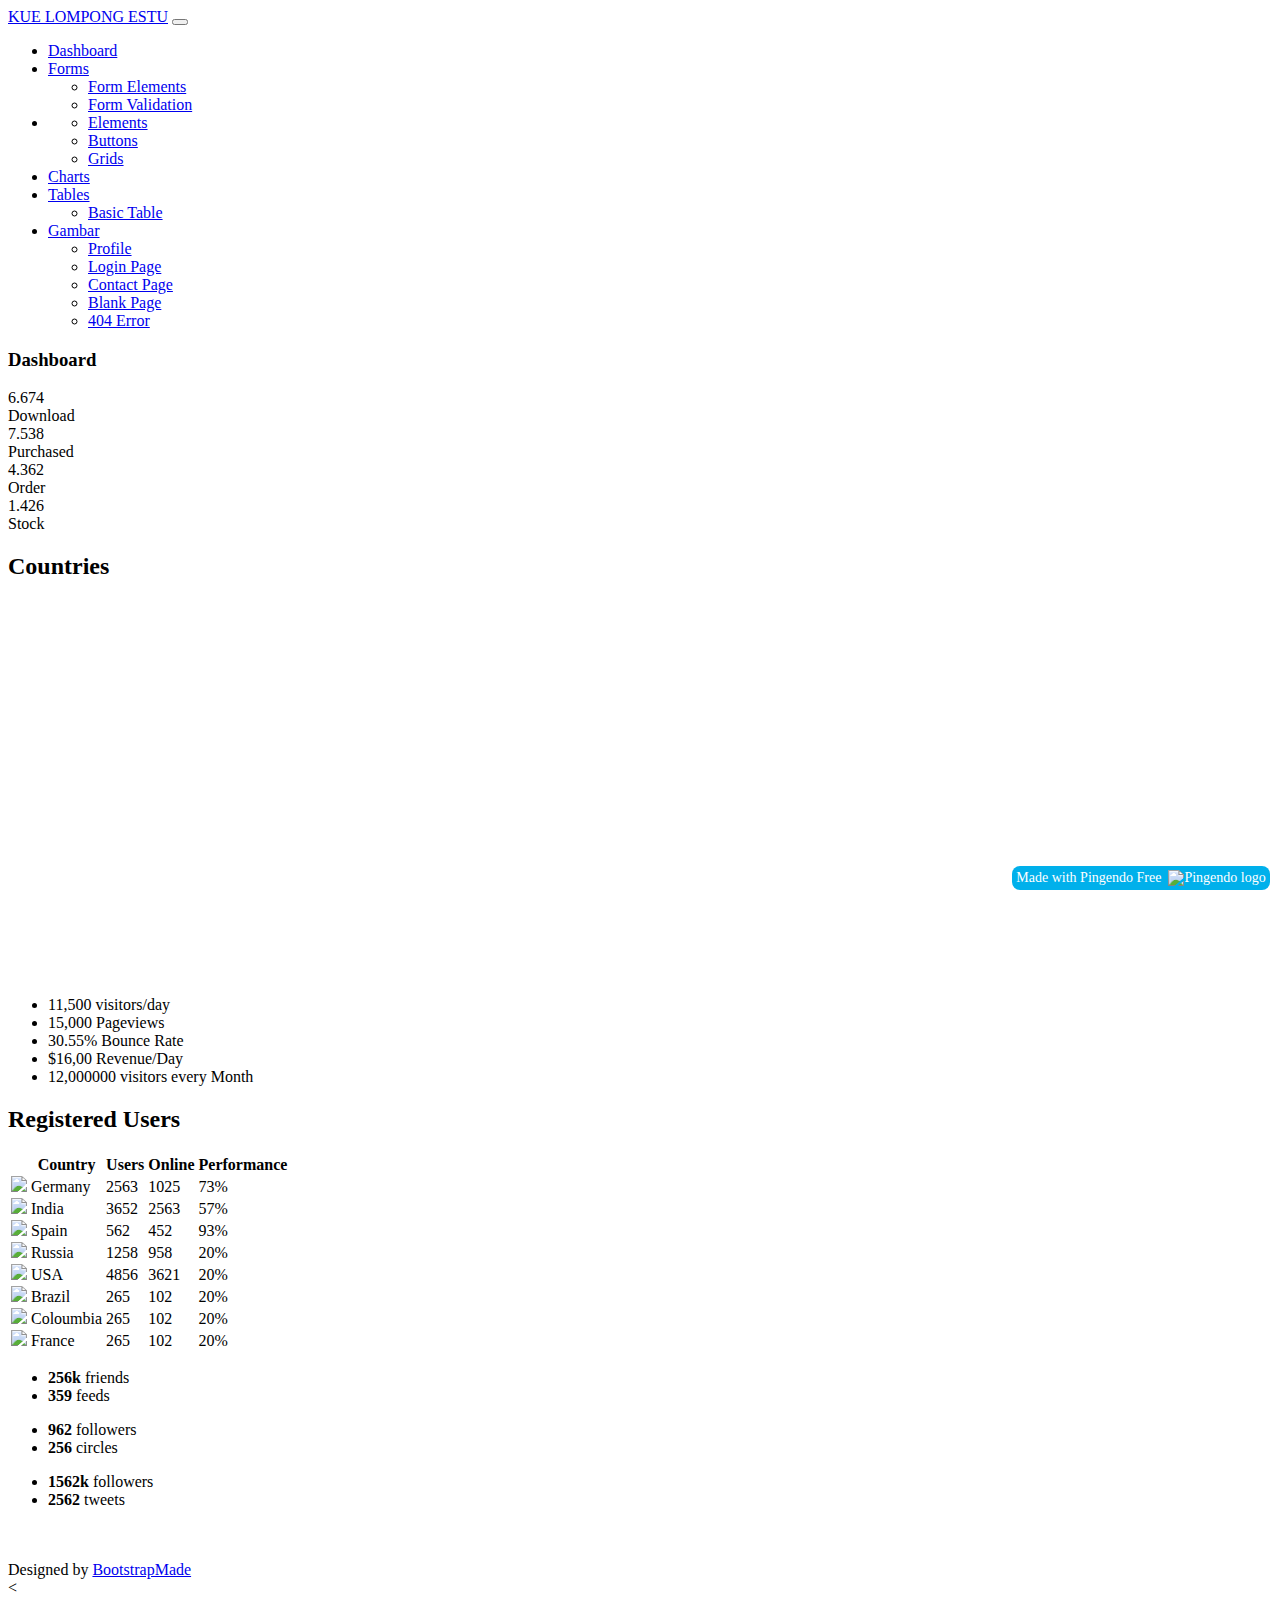
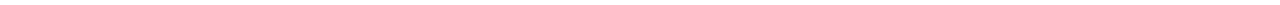
==== index.html @ b8db0a1f "Add files via upload" ====
<!DOCTYPE html>
<html>

<head>
  <meta charset="utf-8">
  <meta name="viewport" content="width=device-width, initial-scale=1.0">
  <meta name="description" content="Creative - Bootstrap 3 Responsive Admin Template">
  <meta name="author" content="GeeksLabs">
  <meta name="keyword" content="Creative, Dashboard, Admin, Template, Theme, Bootstrap, Responsive, Retina, Minimal">
  <link rel="shortcut icon" href="img/favicon.png">
  <title>Creative - Bootstrap Admin Template</title>
  <!-- Bootstrap CSS -->
  <link href="css/bootstrap.min.css" rel="stylesheet">
  <!-- bootstrap theme -->
  <link href="css/bootstrap-theme.css" rel="stylesheet">
  <!--external css-->
  <!-- font icon -->
  <link href="css/elegant-icons-style.css" rel="stylesheet">
  <link href="css/font-awesome.min.css" rel="stylesheet">
  <!-- full calendar css-->
  <link href="assets/fullcalendar/fullcalendar/bootstrap-fullcalendar.css" rel="stylesheet">
  <link href="assets/fullcalendar/fullcalendar/fullcalendar.css" rel="stylesheet">
  <!-- easy pie chart-->
  <link href="assets/jquery-easy-pie-chart/jquery.easy-pie-chart.css" rel="stylesheet" type="text/css" media="screen">
  <!-- owl carousel -->
  <link rel="stylesheet" href="css/owl.carousel.css" type="text/css">
  <link href="css/jquery-jvectormap-1.2.2.css" rel="stylesheet">
  <!-- Custom styles -->
  <link rel="stylesheet" href="css/fullcalendar.css">
  <link href="css/widgets.css" rel="stylesheet">
  <link href="css/style.css" rel="stylesheet">
  <link href="css/style-responsive.css" rel="stylesheet">
  <link href="css/xcharts.min.css" rel=" stylesheet">
  <link href="css/jquery-ui-1.10.4.min.css" rel="stylesheet">
  <!-- =======================================================
    Theme Name: NiceAdmin
    Theme URL: https://bootstrapmade.com/nice-admin-bootstrap-admin-html-template/
    Author: BootstrapMade
    Author URL: https://bootstrapmade.com
  ======================================================= -->
</head>

<body>
  <!-- container section start -->
  <section id="container" class="">
    <header class="header dark-bg">
      <!--logo start-->
      <a href="index.html" class="logo">KUE LOMPONG ESTU</a>
      <button type="button" class="btn-menu"><i class="fa fa-bars" aria-hidden="true"></i>
</button>
      <!--logo end-->
    </header>
    <!--header end-->
    <!--sidebar start-->
    <aside>
      <div id="sidebar" class="nav-collapse ">
        <!-- sidebar menu start-->
        <ul class="sidebar-menu" id="tes">
          <li class="active">
            <a class="" href="index.html">
              <i class="icon_house_alt"></i>
              <span>Dashboard</span>
            </a>
          </li>
          <li class="sub-menu">
            <a class="" href="form_validation.html">
              <i class="icon_document_alt"></i>
              <span>Forms</span>
            </a>
            <ul class="sub">
              <li>
                <a class="" href="form_component.html">Form Elements</a>
              </li>
              <li>
                <a class="" href="form_validation.html">Form Validation</a>
              </li>
            </ul>
          </li>
          <li class="sub-menu">
            <ul class="sub">
              <li>
                <a class="" href="general.html">Elements</a>
              </li>
              <li>
                <a class="" href="buttons.html">Buttons</a>
              </li>
              <li>
                <a class="" href="grids.html">Grids</a>
              </li>
            </ul>
          </li>
          <li>
            <a class="" href="chart-chartjs.html">
              <i class="icon_piechart"></i>
              <span>Charts</span>
            </a>
          </li>
          <li class="sub-menu">
            <a href="basic_table.html" class="">
              <i class="icon_table"></i>
              <span>Tables</span>
            </a>
            <ul class="sub">
              <li>
                <a class="" href="basic_table.html">Basic Table</a>
              </li>
            </ul>
          </li>
          <li class="sub-menu">
            <a href="blank.html" class="">
              <i class="icon_documents_alt"></i>
              <span>Gambar</span>
            </a>
            <ul class="sub">
              <li>
                <a class="" href="profile.html">Profile</a>
              </li>
              <li>
                <a class="" href="login.html">
                  <span>Login Page</span>
                </a>
              </li>
              <li>
                <a class="" href="contact.html">
                  <span>Contact Page</span>
                </a>
              </li>
              <li>
                <a class="" href="blank.html">Blank Page</a>
              </li>
              <li>
                <a class="" href="404.html">404 Error</a>
              </li>
            </ul>
          </li>
        </ul>
        <!-- sidebar menu end-->
      </div>
    </aside>
    <!--sidebar end-->
    <!--main content start-->
    <section id="main-content">
      <section class="wrapper">
        <!--overview start-->
        <div class="row">
          <div class="col-lg-12">
            <h3 class="page-header">
              <i class="fa fa-laptop"></i> Dashboard</h3>
          </div>
        </div>
        <div class="row">
          <div class="col-lg-3 col-md-3 col-sm-12 col-xs-12">
            <div class="info-box blue-bg">
              <i class="fa fa-cloud-download"></i>
              <div class="count">6.674</div>
              <div class="title">Download</div>
            </div>
            <!--/.info-box-->
          </div>
          <!--/.col-->
          <div class="col-lg-3 col-md-3 col-sm-12 col-xs-12">
            <div class="info-box brown-bg">
              <i class="fa fa-shopping-cart"></i>
              <div class="count">7.538</div>
              <div class="title">Purchased</div>
            </div>
            <!--/.info-box-->
          </div>
          <!--/.col-->
          <div class="col-lg-3 col-md-3 col-sm-12 col-xs-12">
            <div class="info-box dark-bg">
              <i class="fa fa-thumbs-o-up"></i>
              <div class="count">4.362</div>
              <div class="title">Order</div>
            </div>
            <!--/.info-box-->
          </div>
          <!--/.col-->
          <div class="col-lg-3 col-md-3 col-sm-12 col-xs-12">
            <div class="info-box green-bg">
              <i class="fa fa-cubes"></i>
              <div class="count">1.426</div>
              <div class="title">Stock</div>
            </div>
            <!--/.info-box-->
          </div>
          <!--/.col-->
        </div>
        <!--/.row-->
        <div class="row">
          <div class="col-lg-9 col-md-12">
            <div class="panel panel-default">
              <div class="panel-heading">
                <h2>
                  <i class="fa fa-map-marker red"></i>
                  <strong>Countries</strong>
                </h2>
                <div class="panel-actions">
                  <a href="index.html#" class="btn-setting">
                    <i class="fa fa-rotate-right"></i>
                  </a>
                  <a href="index.html#" class="btn-minimize">
                    <i class="fa fa-chevron-up"></i>
                  </a>
                  <a href="index.html#" class="btn-close">
                    <i class="fa fa-times"></i>
                  </a>
                </div>
              </div>
              <div class="panel-body-map">
                <div id="map" style="height:380px;"></div>
              </div>
            </div>
          </div>
          <div class="col-md-3">
            <!-- List starts -->
            <ul class="today-datas">
              <!-- List #1 -->
              <li>
                <!-- Graph -->
                <div>
                  <span id="todayspark1" class="spark"></span>
                </div>
                <!-- Text -->
                <div class="datas-text">11,500 visitors/day</div>
              </li>
              <li>
                <div>
                  <span id="todayspark2" class="spark"></span>
                </div>
                <div class="datas-text">15,000 Pageviews</div>
              </li>
              <li>
                <div>
                  <span id="todayspark3" class="spark"></span>
                </div>
                <div class="datas-text">30.55% Bounce Rate</div>
              </li>
              <li>
                <div>
                  <span id="todayspark4" class="spark"></span>
                </div>
                <div class="datas-text">$16,00 Revenue/Day</div>
              </li>
              <li>
                <div>
                  <span id="todayspark5" class="spark"></span>
                </div>
                <div class="datas-text">12,000000 visitors every Month</div>
              </li>
            </ul>
          </div>
        </div>
        <!-- Today status end -->
        <div class="row">
          <div class="col-lg-9 col-md-12">
            <div class="panel panel-default">
              <div class="panel-heading">
                <h2>
                  <i class="fa fa-flag-o red"></i>
                  <strong>Registered Users</strong>
                </h2>
                <div class="panel-actions">
                  <a href="index.html#" class="btn-setting">
                    <i class="fa fa-rotate-right"></i>
                  </a>
                  <a href="index.html#" class="btn-minimize">
                    <i class="fa fa-chevron-up"></i>
                  </a>
                  <a href="index.html#" class="btn-close">
                    <i class="fa fa-times"></i>
                  </a>
                </div>
              </div>
              <div class="panel-body">
                <table class="table bootstrap-datatable countries">
                  <thead>
                    <tr>
                      <th></th>
                      <th>Country</th>
                      <th>Users</th>
                      <th>Online</th>
                      <th>Performance</th>
                    </tr>
                  </thead>
                  <tbody>
                    <tr>
                      <td>
                        <img src="img/Germany.png" style="height:18px; margin-top:-2px;">
                      </td>
                      <td>Germany</td>
                      <td>2563</td>
                      <td>1025</td>
                      <td>
                        <div class="progress thin">
                          <div class="progress-bar progress-bar-danger" role="progressbar" aria-valuenow="73" aria-valuemin="0" aria-valuemax="100" style="width: 73%"> </div>
                          <div class="progress-bar progress-bar-warning" role="progressbar" aria-valuenow="27" aria-valuemin="0" aria-valuemax="100" style="width: 27%"> </div>
                        </div>
                        <span class="sr-only">73%</span>
                      </td>
                    </tr>
                    <tr>
                      <td>
                        <img src="img/India.png" style="height:18px; margin-top:-2px;">
                      </td>
                      <td>India</td>
                      <td>3652</td>
                      <td>2563</td>
                      <td>
                        <div class="progress thin">
                          <div class="progress-bar progress-bar-danger" role="progressbar" aria-valuenow="57" aria-valuemin="0" aria-valuemax="100" style="width: 57%"> </div>
                          <div class="progress-bar progress-bar-warning" role="progressbar" aria-valuenow="43" aria-valuemin="0" aria-valuemax="100" style="width: 43%"> </div>
                        </div>
                        <span class="sr-only">57%</span>
                      </td>
                    </tr>
                    <tr>
                      <td>
                        <img src="img/Spain.png" style="height:18px; margin-top:-2px;">
                      </td>
                      <td>Spain</td>
                      <td>562</td>
                      <td>452</td>
                      <td>
                        <div class="progress thin">
                          <div class="progress-bar progress-bar-danger" role="progressbar" aria-valuenow="93" aria-valuemin="0" aria-valuemax="100" style="width: 93%"> </div>
                          <div class="progress-bar progress-bar-warning" role="progressbar" aria-valuenow="7" aria-valuemin="0" aria-valuemax="100" style="width: 7%"> </div>
                        </div>
                        <span class="sr-only">93%</span>
                      </td>
                    </tr>
                    <tr>
                      <td>
                        <img src="img/India.png" style="height:18px; margin-top:-2px;">
                      </td>
                      <td>Russia</td>
                      <td>1258</td>
                      <td>958</td>
                      <td>
                        <div class="progress thin">
                          <div class="progress-bar progress-bar-danger" role="progressbar" aria-valuenow="20" aria-valuemin="0" aria-valuemax="100" style="width: 20%"> </div>
                          <div class="progress-bar progress-bar-warning" role="progressbar" aria-valuenow="80" aria-valuemin="0" aria-valuemax="100" style="width: 80%"> </div>
                        </div>
                        <span class="sr-only">20%</span>
                      </td>
                    </tr>
                    <tr>
                      <td>
                        <img src="img/Spain.png" style="height:18px; margin-top:-2px;">
                      </td>
                      <td>USA</td>
                      <td>4856</td>
                      <td>3621</td>
                      <td>
                        <div class="progress thin">
                          <div class="progress-bar progress-bar-danger" role="progressbar" aria-valuenow="20" aria-valuemin="0" aria-valuemax="100" style="width: 20%"> </div>
                          <div class="progress-bar progress-bar-warning" role="progressbar" aria-valuenow="80" aria-valuemin="0" aria-valuemax="100" style="width: 80%"> </div>
                        </div>
                        <span class="sr-only">20%</span>
                      </td>
                    </tr>
                    <tr>
                      <td>
                        <img src="img/Germany.png" style="height:18px; margin-top:-2px;">
                      </td>
                      <td>Brazil</td>
                      <td>265</td>
                      <td>102</td>
                      <td>
                        <div class="progress thin">
                          <div class="progress-bar progress-bar-danger" role="progressbar" aria-valuenow="20" aria-valuemin="0" aria-valuemax="100" style="width: 20%"> </div>
                          <div class="progress-bar progress-bar-warning" role="progressbar" aria-valuenow="80" aria-valuemin="0" aria-valuemax="100" style="width: 80%"> </div>
                        </div>
                        <span class="sr-only">20%</span>
                      </td>
                    </tr>
                    <tr>
                      <td>
                        <img src="img/Germany.png" style="height:18px; margin-top:-2px;">
                      </td>
                      <td>Coloumbia</td>
                      <td>265</td>
                      <td>102</td>
                      <td>
                        <div class="progress thin">
                          <div class="progress-bar progress-bar-danger" role="progressbar" aria-valuenow="20" aria-valuemin="0" aria-valuemax="100" style="width: 20%"> </div>
                          <div class="progress-bar progress-bar-warning" role="progressbar" aria-valuenow="80" aria-valuemin="0" aria-valuemax="100" style="width: 80%"> </div>
                        </div>
                        <span class="sr-only">20%</span>
                      </td>
                    </tr>
                    <tr>
                      <td>
                        <img src="img/Germany.png" style="height:18px; margin-top:-2px;">
                      </td>
                      <td>France</td>
                      <td>265</td>
                      <td>102</td>
                      <td>
                        <div class="progress thin">
                          <div class="progress-bar progress-bar-danger" role="progressbar" aria-valuenow="20" aria-valuemin="0" aria-valuemax="100" style="width: 20%"> </div>
                          <div class="progress-bar progress-bar-warning" role="progressbar" aria-valuenow="80" aria-valuemin="0" aria-valuemax="100" style="width: 80%"> </div>
                        </div>
                        <span class="sr-only">20%</span>
                      </td>
                    </tr>
                  </tbody>
                </table>
              </div>
            </div>
          </div>
          <!--/col-->
          <div class="col-md-3">
            <div class="social-box facebook">
              <i class="fa fa-facebook"></i>
              <ul>
                <li>
                  <strong>256k</strong>
                  <span>friends</span>
                </li>
                <li>
                  <strong>359</strong>
                  <span>feeds</span>
                </li>
              </ul>
            </div>
            <!--/social-box-->
          </div>
          <div class="col-md-3">
            <div class="social-box google-plus">
              <i class="fa fa-google-plus"></i>
              <ul>
                <li>
                  <strong>962</strong>
                  <span>followers</span>
                </li>
                <li>
                  <strong>256</strong>
                  <span>circles</span>
                </li>
              </ul>
            </div>
            <!--/social-box-->
          </div>
          <!--/col-->
          <div class="col-md-3">
            <div class="social-box twitter">
              <i class="fa fa-twitter"></i>
              <ul>
                <li>
                  <strong>1562k</strong>
                  <span>followers</span>
                </li>
                <li>
                  <strong>2562</strong>
                  <span>tweets</span>
                </li>
              </ul>
            </div>
            <!--/social-box-->
          </div>
          <!--/col-->
        </div>
        <!-- statics end -->
        <!-- project team & activity start -->
        <br>
        <br>
        <!-- project team & activity end -->
      </section>
      <div class="text-right">
        <div class="credits">
          <!--
            All the links in the footer should remain intact.
            You can delete the links only if you purchased the pro version.
            Licensing information: https://bootstrapmade.com/license/
            Purchase the pro version form: https://bootstrapmade.com/buy/?theme=NiceAdmin
          -->Designed by
          <a href="https://bootstrapmade.com/">BootstrapMade</a>
        </div>
      </div>
    </section>
    <!--main content end-->
  </section>
  <!-- container section start -->
  <!-- javascripts -->
  <script src="js/jquery.js"></script>
  <script src="js/jquery-ui-1.10.4.min.js"></script>
  <script src="js/jquery-1.8.3.min.js"></script>
  <script type="text/javascript" src="js/jquery-ui-1.9.2.custom.min.js"></script>
  <!-- bootstrap -->
  <script src="js/bootstrap.min.js"></script>
  <!-- nice scroll -->
  <script src="js/jquery.scrollTo.min.js"></script>
  <script src="js/jquery.nicescroll.js" type="text/javascript"></script>
  <!-- charts scripts -->
  <script src="assets/jquery-knob/js/jquery.knob.js"></script>
  <script src="js/jquery.sparkline.js" type="text/javascript"></script>
  <script src="assets/jquery-easy-pie-chart/jquery.easy-pie-chart.js"></script>
  <script src="js/owl.carousel.js"></script>
  <!-- jQuery full calendar -->&lt;
  <script src="js/fullcalendar.min.js"></script>
  <!-- Full Google Calendar - Calendar -->
  <script src="assets/fullcalendar/fullcalendar/fullcalendar.js"></script>
  <!--script for this page only-->
  <script src="js/calendar-custom.js"></script>
  <script src="js/jquery.rateit.min.js"></script>
  <!-- custom select -->
  <script src="js/jquery.customSelect.min.js"></script>
  <script src="assets/chart-master/Chart.js"></script>
  <!--custome script for all page-->
  <script src="js/scripts.js"></script>
  <!-- custom script for this page-->
  <script src="js/sparkline-chart.js"></script>
  <script src="js/easy-pie-chart.js"></script>
  <script src="js/jquery-jvectormap-1.2.2.min.js"></script>
  <script src="js/jquery-jvectormap-world-mill-en.js"></script>
  <script src="js/xcharts.min.js"></script>
  <script src="js/jquery.autosize.min.js"></script>
  <script src="js/jquery.placeholder.min.js"></script>
  <script src="js/gdp-data.js"></script>
  <script src="js/morris.min.js"></script>
  <script src="js/sparklines.js"></script>
  <script src="js/charts.js"></script>
  <script src="js/jquery.slimscroll.min.js"></script>
  <script>
    //knob
      $(function() {
        $(".knob").knob({
          'draw': function() {
            $(this.i).val(this.cv + '%')
          }
        })
      });

      //carousel
      $(document).ready(function() {
        $("#owl-slider").owlCarousel({
          navigation: true,
          slideSpeed: 300,
          paginationSpeed: 400,
          singleItem: true

        });
      });

      //custom select box

      $(function() {
        $('select.styled').customSelect();
      });

      /* ---------- Map ---------- */
      $(function() {
        $('#map').vectorMap({
          map: 'world_mill_en',
          series: {
            regions: [{
              values: gdpData,
              scale: ['#000', '#000'],
              normalizeFunction: 'polynomial'
            }]
          },
          backgroundColor: '#eef3f7',
          onLabelShow: function(e, el, code) {
            el.html(el.html() + ' (GDP - ' + gdpData[code] + ')');
          }
        });
      });
    
    function buka() {
      alert("tes");
      document.getElementById('tes').style.display='block';
    };
    
    $(document).ready(function(){
      $(".btn-menu").click(function(){
          $(".sidebar-menu").toggle();
      });
    });

  </script>
  <pingendo onclick="window.open('https://pingendo.com/', '_blank')" style="cursor:pointer;position: fixed;bottom: 10px;right:10px;padding:4px;background-color: #00b0eb;border-radius: 8px; width:250px;display:flex;flex-direction:row;align-items:center;justify-content:center;font-size:14px;color:white">Made with Pingendo Free&nbsp;&nbsp;
    <img src="https://pingendo.com/site-assets/Pingendo_logo_big.png" class="d-block" alt="Pingendo logo" height="16">
  </pingendo>
</body>

</html>
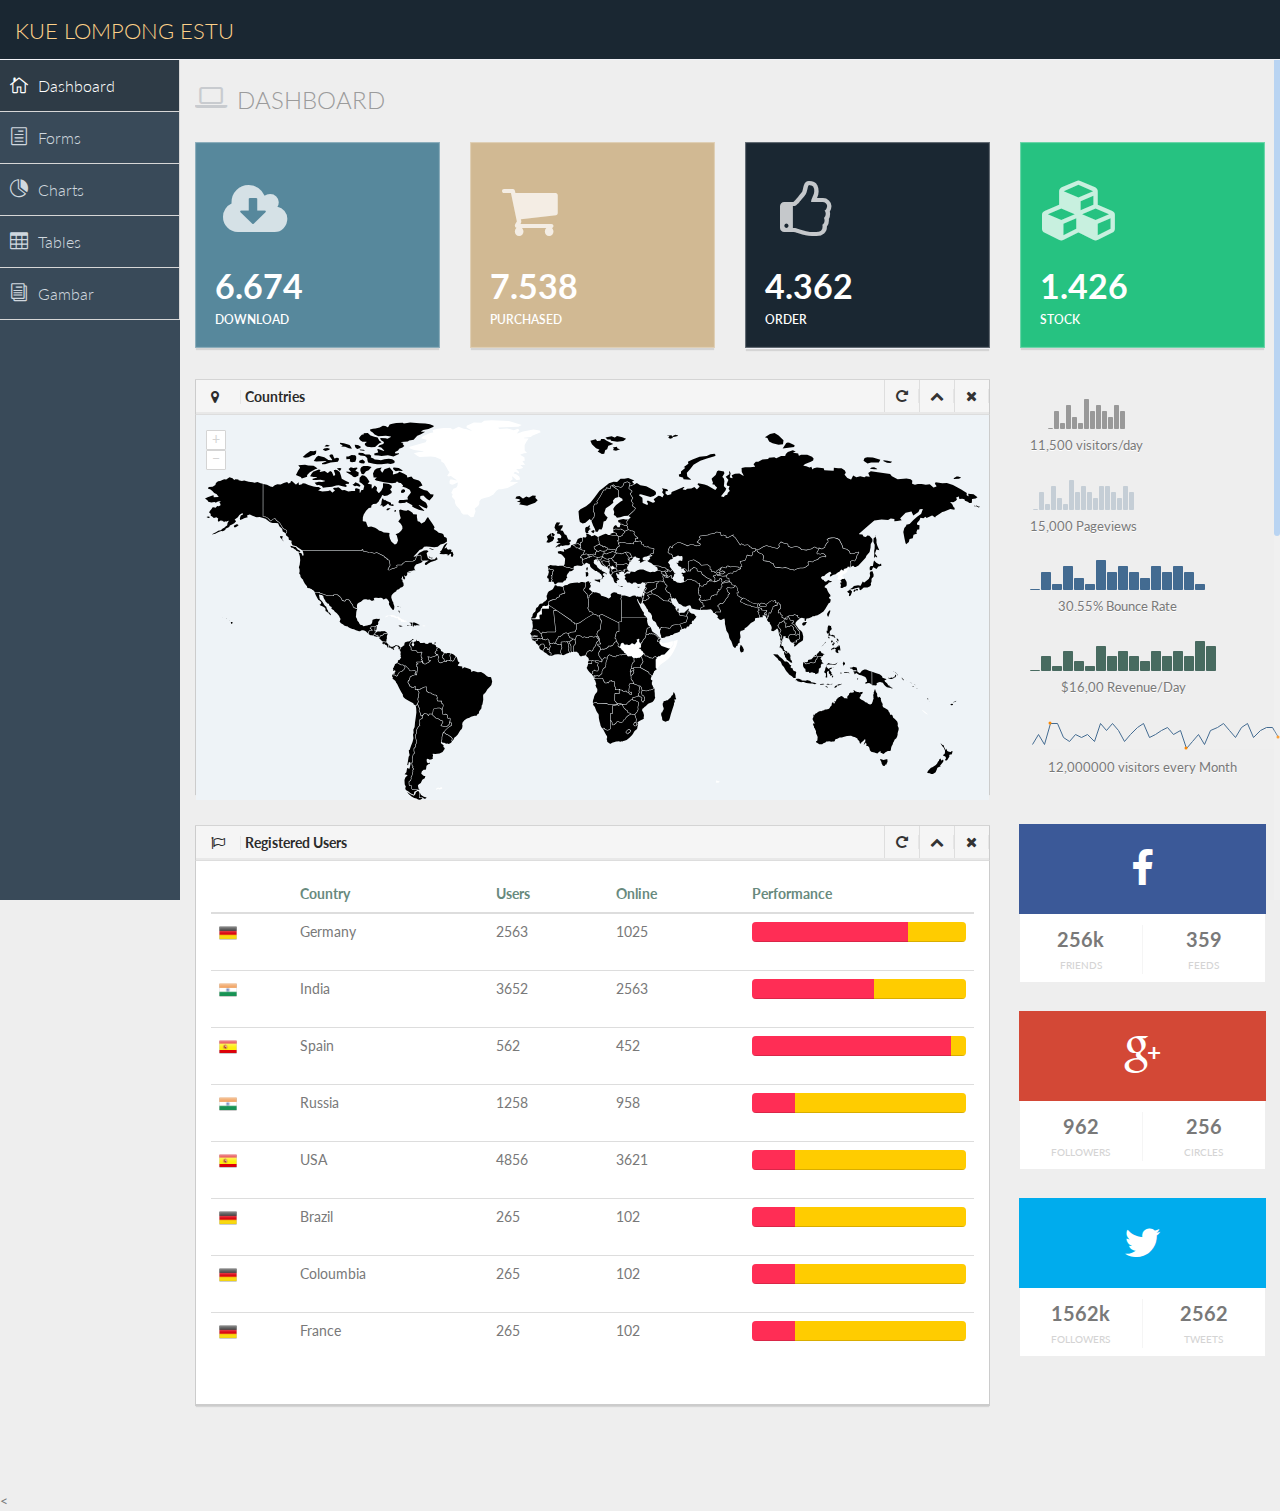
==== commit c87df701: "Update index.html" ====
--- a/index.html
+++ b/index.html
@@ -474,8 +474,6 @@
             You can delete the links only if you purchased the pro version.
             Licensing information: https://bootstrapmade.com/license/
             Purchase the pro version form: https://bootstrapmade.com/buy/?theme=NiceAdmin
-          -->Designed by
-          <a href="https://bootstrapmade.com/">BootstrapMade</a>
         </div>
       </div>
     </section>
@@ -579,9 +577,5 @@
     });
 
   </script>
-  <pingendo onclick="window.open('https://pingendo.com/', '_blank')" style="cursor:pointer;position: fixed;bottom: 10px;right:10px;padding:4px;background-color: #00b0eb;border-radius: 8px; width:250px;display:flex;flex-direction:row;align-items:center;justify-content:center;font-size:14px;color:white">Made with Pingendo Free&nbsp;&nbsp;
-    <img src="https://pingendo.com/site-assets/Pingendo_logo_big.png" class="d-block" alt="Pingendo logo" height="16">
-  </pingendo>
 </body>
-
 </html>
--- a/css/elegant-icons-style.css
+++ b/css/elegant-icons-style.css
@@ -0,0 +1,1159 @@
+@font-face {
+	font-family: 'ElegantIcons';
+	src:url('../fonts/ElegantIcons.eot');
+	src:url('../fonts/ElegantIcons.eot?#iefix') format('embedded-opentype'),
+		url('../fonts/ElegantIcons.woff') format('woff'),
+		url('../fonts/ElegantIcons.ttf') format('truetype'),
+		url('../fonts/ElegantIcons.svg#ElegantIcons') format('svg');
+	font-weight: normal;
+	font-style: normal;
+}
+
+/* Use the following CSS code if you want to use data attributes for inserting your icons */
+[data-icon]:before {
+	font-family: 'ElegantIcons';
+	content: attr(data-icon);
+	speak: none;
+	font-weight: normal;
+	font-variant: normal;
+	text-transform: none;
+	line-height: 1;
+	-webkit-font-smoothing: antialiased;
+	-moz-osx-font-smoothing: grayscale;
+}
+
+/* Use the following CSS code if you want to have a class per icon */
+/*
+Instead of a list of all class selectors,
+you can use the generic selector below, but it's slower:
+[class*="your-class-prefix"] {
+*/
+.arrow_up, .arrow_down, .arrow_left, .arrow_right, .arrow_left-up, .arrow_right-up, .arrow_right-down, .arrow_left-down, .arrow-up-down, .arrow_up-down_alt, .arrow_left-right_alt, .arrow_left-right, .arrow_expand_alt2, .arrow_expand_alt, .arrow_condense, .arrow_expand, .arrow_move, .arrow_carrot-up, .arrow_carrot-down, .arrow_carrot-left, .arrow_carrot-right, .arrow_carrot-2up, .arrow_carrot-2down, .arrow_carrot-2left, .arrow_carrot-2right, .arrow_carrot-up_alt2, .arrow_carrot-down_alt2, .arrow_carrot-left_alt2, .arrow_carrot-right_alt2, .arrow_carrot-2up_alt2, .arrow_carrot-2down_alt2, .arrow_carrot-2left_alt2, .arrow_carrot-2right_alt2, .arrow_triangle-up, .arrow_triangle-down, .arrow_triangle-left, .arrow_triangle-right, .arrow_triangle-up_alt2, .arrow_triangle-down_alt2, .arrow_triangle-left_alt2, .arrow_triangle-right_alt2, .arrow_back, .icon_minus-06, .icon_plus, .icon_close, .icon_check, .icon_minus_alt2, .icon_plus_alt2, .icon_close_alt2, .icon_check_alt2, .icon_zoom-out_alt, .icon_zoom-in_alt, .icon_search, .icon_box-empty, .icon_box-selected, .icon_minus-box, .icon_plus-box, .icon_box-checked, .icon_circle-empty, .icon_circle-slelected, .icon_stop_alt2, .icon_stop, .icon_pause_alt2, .icon_pause, .icon_menu, .icon_menu-square_alt2, .icon_menu-circle_alt2, .icon_ul, .icon_ol, .icon_adjust-horiz, .icon_adjust-vert, .icon_document_alt, .icon_documents_alt, .icon_pencil, .icon_pencil-edit_alt, .icon_pencil-edit, .icon_folder-alt, .icon_folder-open_alt, .icon_folder-add_alt, .icon_info_alt, .icon_error-oct_alt, .icon_error-circle_alt, .icon_error-triangle_alt, .icon_question_alt2, .icon_question, .icon_comment_alt, .icon_chat_alt, .icon_vol-mute_alt, .icon_volume-low_alt, .icon_volume-high_alt, .icon_quotations, .icon_quotations_alt2, .icon_clock_alt, .icon_lock_alt, .icon_lock-open_alt, .icon_key_alt, .icon_cloud_alt, .icon_cloud-upload_alt, .icon_cloud-download_alt, .icon_image, .icon_images, .icon_lightbulb_alt, .icon_gift_alt, .icon_house_alt, .icon_genius, .icon_mobile, .icon_tablet, .icon_laptop, .icon_desktop, .icon_camera_alt, .icon_mail_alt, .icon_cone_alt, .icon_ribbon_alt, .icon_bag_alt, .icon_creditcard, .icon_cart_alt, .icon_paperclip, .icon_tag_alt, .icon_tags_alt, .icon_trash_alt, .icon_cursor_alt, .icon_mic_alt, .icon_compass_alt, .icon_pin_alt, .icon_pushpin_alt, .icon_map_alt, .icon_drawer_alt, .icon_toolbox_alt, .icon_book_alt, .icon_calendar, .icon_film, .icon_table, .icon_contacts_alt, .icon_headphones, .icon_lifesaver, .icon_piechart, .icon_refresh, .icon_link_alt, .icon_link, .icon_loading, .icon_blocked, .icon_archive_alt, .icon_heart_alt, .icon_star_alt, .icon_star-half_alt, .icon_star, .icon_star-half, .icon_tools, .icon_tool, .icon_cog, .icon_cogs, .arrow_up_alt, .arrow_down_alt, .arrow_left_alt, .arrow_right_alt, .arrow_left-up_alt, .arrow_right-up_alt, .arrow_right-down_alt, .arrow_left-down_alt, .arrow_condense_alt, .arrow_expand_alt3, .arrow_carrot_up_alt, .arrow_carrot-down_alt, .arrow_carrot-left_alt, .arrow_carrot-right_alt, .arrow_carrot-2up_alt, .arrow_carrot-2dwnn_alt, .arrow_carrot-2left_alt, .arrow_carrot-2right_alt, .arrow_triangle-up_alt, .arrow_triangle-down_alt, .arrow_triangle-left_alt, .arrow_triangle-right_alt, .icon_minus_alt, .icon_plus_alt, .icon_close_alt, .icon_check_alt, .icon_zoom-out, .icon_zoom-in, .icon_stop_alt, .icon_menu-square_alt, .icon_menu-circle_alt, .icon_document, .icon_documents, .icon_pencil_alt, .icon_folder, .icon_folder-open, .icon_folder-add, .icon_folder_upload, .icon_folder_download, .icon_info, .icon_error-circle, .icon_error-oct, .icon_error-triangle, .icon_question_alt, .icon_comment, .icon_chat, .icon_vol-mute, .icon_volume-low, .icon_volume-high, .icon_quotations_alt, .icon_clock, .icon_lock, .icon_lock-open, .icon_key, .icon_cloud, .icon_cloud-upload, .icon_cloud-download, .icon_lightbulb, .icon_gift, .icon_house, .icon_camera, .icon_mail, .icon_cone, .icon_ribbon, .icon_bag, .icon_cart, .icon_tag, .icon_tags, .icon_trash, .icon_cursor, .icon_mic, .icon_compass, .icon_pin, .icon_pushpin, .icon_map, .icon_drawer, .icon_toolbox, .icon_book, .icon_contacts, .icon_archive, .icon_heart, .icon_profile, .icon_group, .icon_grid-2x2, .icon_grid-3x3, .icon_music, .icon_pause_alt, .icon_phone, .icon_upload, .icon_download, .social_facebook, .social_twitter, .social_pinterest, .social_googleplus, .social_tumblr, .social_tumbleupon, .social_wordpress, .social_instagram, .social_dribbble, .social_vimeo, .social_linkedin, .social_rss, .social_deviantart, .social_share, .social_myspace, .social_skype, .social_youtube, .social_picassa, .social_googledrive, .social_flickr, .social_blogger, .social_spotify, .social_delicious, .social_facebook_circle, .social_twitter_circle, .social_pinterest_circle, .social_googleplus_circle, .social_tumblr_circle, .social_stumbleupon_circle, .social_wordpress_circle, .social_instagram_circle, .social_dribbble_circle, .social_vimeo_circle, .social_linkedin_circle, .social_rss_circle, .social_deviantart_circle, .social_share_circle, .social_myspace_circle, .social_skype_circle, .social_youtube_circle, .social_picassa_circle, .social_googledrive_alt2, .social_flickr_circle, .social_blogger_circle, .social_spotify_circle, .social_delicious_circle, .social_facebook_square, .social_twitter_square, .social_pinterest_square, .social_googleplus_square, .social_tumblr_square, .social_stumbleupon_square, .social_wordpress_square, .social_instagram_square, .social_dribbble_square, .social_vimeo_square, .social_linkedin_square, .social_rss_square, .social_deviantart_square, .social_share_square, .social_myspace_square, .social_skype_square, .social_youtube_square, .social_picassa_square, .social_googledrive_square, .social_flickr_square, .social_blogger_square, .social_spotify_square, .social_delicious_square, .icon_printer, .icon_calulator, .icon_building, .icon_floppy, .icon_drive, .icon_search-2, .icon_id, .icon_id-2, .icon_puzzle, .icon_like, .icon_dislike, .icon_mug, .icon_currency, .icon_wallet, .icon_pens, .icon_easel, .icon_flowchart, .icon_datareport, .icon_briefcase, .icon_shield, .icon_percent, .icon_globe, .icon_globe-2, .icon_target, .icon_hourglass, .icon_balance, .icon_rook, .icon_printer-alt, .icon_calculator_alt, .icon_building_alt, .icon_floppy_alt, .icon_drive_alt, .icon_search_alt, .icon_id_alt, .icon_id-2_alt, .icon_puzzle_alt, .icon_like_alt, .icon_dislike_alt, .icon_mug_alt, .icon_currency_alt, .icon_wallet_alt, .icon_pens_alt, .icon_easel_alt, .icon_flowchart_alt, .icon_datareport_alt, .icon_briefcase_alt, .icon_shield_alt, .icon_percent_alt, .icon_globe_alt, .icon_clipboard {
+	font-family: 'ElegantIcons';
+	speak: none;
+	font-style: normal;
+	font-weight: normal;
+	font-variant: normal;
+	text-transform: none;
+	line-height: 1;
+	-webkit-font-smoothing: antialiased;
+}
+.arrow_up:before {
+	content: "\21";
+}
+.arrow_down:before {
+	content: "\22";
+}
+.arrow_left:before {
+	content: "\23";
+}
+.arrow_right:before {
+	content: "\24";
+}
+.arrow_left-up:before {
+	content: "\25";
+}
+.arrow_right-up:before {
+	content: "\26";
+}
+.arrow_right-down:before {
+	content: "\27";
+}
+.arrow_left-down:before {
+	content: "\28";
+}
+.arrow-up-down:before {
+	content: "\29";
+}
+.arrow_up-down_alt:before {
+	content: "\2a";
+}
+.arrow_left-right_alt:before {
+	content: "\2b";
+}
+.arrow_left-right:before {
+	content: "\2c";
+}
+.arrow_expand_alt2:before {
+	content: "\2d";
+}
+.arrow_expand_alt:before {
+	content: "\2e";
+}
+.arrow_condense:before {
+	content: "\2f";
+}
+.arrow_expand:before {
+	content: "\30";
+}
+.arrow_move:before {
+	content: "\31";
+}
+.arrow_carrot-up:before {
+	content: "\32";
+}
+.arrow_carrot-down:before {
+	content: "\33";
+}
+.arrow_carrot-left:before {
+	content: "\34";
+}
+.arrow_carrot-right:before {
+	content: "\35";
+}
+.arrow_carrot-2up:before {
+	content: "\36";
+}
+.arrow_carrot-2down:before {
+	content: "\37";
+}
+.arrow_carrot-2left:before {
+	content: "\38";
+}
+.arrow_carrot-2right:before {
+	content: "\39";
+}
+.arrow_carrot-up_alt2:before {
+	content: "\3a";
+}
+.arrow_carrot-down_alt2:before {
+	content: "\3b";
+}
+.arrow_carrot-left_alt2:before {
+	content: "\3c";
+}
+.arrow_carrot-right_alt2:before {
+	content: "\3d";
+}
+.arrow_carrot-2up_alt2:before {
+	content: "\3e";
+}
+.arrow_carrot-2down_alt2:before {
+	content: "\3f";
+}
+.arrow_carrot-2left_alt2:before {
+	content: "\40";
+}
+.arrow_carrot-2right_alt2:before {
+	content: "\41";
+}
+.arrow_triangle-up:before {
+	content: "\42";
+}
+.arrow_triangle-down:before {
+	content: "\43";
+}
+.arrow_triangle-left:before {
+	content: "\44";
+}
+.arrow_triangle-right:before {
+	content: "\45";
+}
+.arrow_triangle-up_alt2:before {
+	content: "\46";
+}
+.arrow_triangle-down_alt2:before {
+	content: "\47";
+}
+.arrow_triangle-left_alt2:before {
+	content: "\48";
+}
+.arrow_triangle-right_alt2:before {
+	content: "\49";
+}
+.arrow_back:before {
+	content: "\4a";
+}
+.icon_minus-06:before {
+	content: "\4b";
+}
+.icon_plus:before {
+	content: "\4c";
+}
+.icon_close:before {
+	content: "\4d";
+}
+.icon_check:before {
+	content: "\4e";
+}
+.icon_minus_alt2:before {
+	content: "\4f";
+}
+.icon_plus_alt2:before {
+	content: "\50";
+}
+.icon_close_alt2:before {
+	content: "\51";
+}
+.icon_check_alt2:before {
+	content: "\52";
+}
+.icon_zoom-out_alt:before {
+	content: "\53";
+}
+.icon_zoom-in_alt:before {
+	content: "\54";
+}
+.icon_search:before {
+	content: "\55";
+}
+.icon_box-empty:before {
+	content: "\56";
+}
+.icon_box-selected:before {
+	content: "\57";
+}
+.icon_minus-box:before {
+	content: "\58";
+}
+.icon_plus-box:before {
+	content: "\59";
+}
+.icon_box-checked:before {
+	content: "\5a";
+}
+.icon_circle-empty:before {
+	content: "\5b";
+}
+.icon_circle-slelected:before {
+	content: "\5c";
+}
+.icon_stop_alt2:before {
+	content: "\5d";
+}
+.icon_stop:before {
+	content: "\5e";
+}
+.icon_pause_alt2:before {
+	content: "\5f";
+}
+.icon_pause:before {
+	content: "\60";
+}
+.icon_menu:before {
+	content: "\61";
+}
+.icon_menu-square_alt2:before {
+	content: "\62";
+}
+.icon_menu-circle_alt2:before {
+	content: "\63";
+}
+.icon_ul:before {
+	content: "\64";
+}
+.icon_ol:before {
+	content: "\65";
+}
+.icon_adjust-horiz:before {
+	content: "\66";
+}
+.icon_adjust-vert:before {
+	content: "\67";
+}
+.icon_document_alt:before {
+	content: "\68";
+}
+.icon_documents_alt:before {
+	content: "\69";
+}
+.icon_pencil:before {
+	content: "\6a";
+}
+.icon_pencil-edit_alt:before {
+	content: "\6b";
+}
+.icon_pencil-edit:before {
+	content: "\6c";
+}
+.icon_folder-alt:before {
+	content: "\6d";
+}
+.icon_folder-open_alt:before {
+	content: "\6e";
+}
+.icon_folder-add_alt:before {
+	content: "\6f";
+}
+.icon_info_alt:before {
+	content: "\70";
+}
+.icon_error-oct_alt:before {
+	content: "\71";
+}
+.icon_error-circle_alt:before {
+	content: "\72";
+}
+.icon_error-triangle_alt:before {
+	content: "\73";
+}
+.icon_question_alt2:before {
+	content: "\74";
+}
+.icon_question:before {
+	content: "\75";
+}
+.icon_comment_alt:before {
+	content: "\76";
+}
+.icon_chat_alt:before {
+	content: "\77";
+}
+.icon_vol-mute_alt:before {
+	content: "\78";
+}
+.icon_volume-low_alt:before {
+	content: "\79";
+}
+.icon_volume-high_alt:before {
+	content: "\7a";
+}
+.icon_quotations:before {
+	content: "\7b";
+}
+.icon_quotations_alt2:before {
+	content: "\7c";
+}
+.icon_clock_alt:before {
+	content: "\7d";
+}
+.icon_lock_alt:before {
+	content: "\7e";
+}
+.icon_lock-open_alt:before {
+	content: "\e000";
+}
+.icon_key_alt:before {
+	content: "\e001";
+}
+.icon_cloud_alt:before {
+	content: "\e002";
+}
+.icon_cloud-upload_alt:before {
+	content: "\e003";
+}
+.icon_cloud-download_alt:before {
+	content: "\e004";
+}
+.icon_image:before {
+	content: "\e005";
+}
+.icon_images:before {
+	content: "\e006";
+}
+.icon_lightbulb_alt:before {
+	content: "\e007";
+}
+.icon_gift_alt:before {
+	content: "\e008";
+}
+.icon_house_alt:before {
+	content: "\e009";
+}
+.icon_genius:before {
+	content: "\e00a";
+}
+.icon_mobile:before {
+	content: "\e00b";
+}
+.icon_tablet:before {
+	content: "\e00c";
+}
+.icon_laptop:before {
+	content: "\e00d";
+}
+.icon_desktop:before {
+	content: "\e00e";
+}
+.icon_camera_alt:before {
+	content: "\e00f";
+}
+.icon_mail_alt:before {
+	content: "\e010";
+}
+.icon_cone_alt:before {
+	content: "\e011";
+}
+.icon_ribbon_alt:before {
+	content: "\e012";
+}
+.icon_bag_alt:before {
+	content: "\e013";
+}
+.icon_creditcard:before {
+	content: "\e014";
+}
+.icon_cart_alt:before {
+	content: "\e015";
+}
+.icon_paperclip:before {
+	content: "\e016";
+}
+.icon_tag_alt:before {
+	content: "\e017";
+}
+.icon_tags_alt:before {
+	content: "\e018";
+}
+.icon_trash_alt:before {
+	content: "\e019";
+}
+.icon_cursor_alt:before {
+	content: "\e01a";
+}
+.icon_mic_alt:before {
+	content: "\e01b";
+}
+.icon_compass_alt:before {
+	content: "\e01c";
+}
+.icon_pin_alt:before {
+	content: "\e01d";
+}
+.icon_pushpin_alt:before {
+	content: "\e01e";
+}
+.icon_map_alt:before {
+	content: "\e01f";
+}
+.icon_drawer_alt:before {
+	content: "\e020";
+}
+.icon_toolbox_alt:before {
+	content: "\e021";
+}
+.icon_book_alt:before {
+	content: "\e022";
+}
+.icon_calendar:before {
+	content: "\e023";
+}
+.icon_film:before {
+	content: "\e024";
+}
+.icon_table:before {
+	content: "\e025";
+}
+.icon_contacts_alt:before {
+	content: "\e026";
+}
+.icon_headphones:before {
+	content: "\e027";
+}
+.icon_lifesaver:before {
+	content: "\e028";
+}
+.icon_piechart:before {
+	content: "\e029";
+}
+.icon_refresh:before {
+	content: "\e02a";
+}
+.icon_link_alt:before {
+	content: "\e02b";
+}
+.icon_link:before {
+	content: "\e02c";
+}
+.icon_loading:before {
+	content: "\e02d";
+}
+.icon_blocked:before {
+	content: "\e02e";
+}
+.icon_archive_alt:before {
+	content: "\e02f";
+}
+.icon_heart_alt:before {
+	content: "\e030";
+}
+.icon_star_alt:before {
+	content: "\e031";
+}
+.icon_star-half_alt:before {
+	content: "\e032";
+}
+.icon_star:before {
+	content: "\e033";
+}
+.icon_star-half:before {
+	content: "\e034";
+}
+.icon_tools:before {
+	content: "\e035";
+}
+.icon_tool:before {
+	content: "\e036";
+}
+.icon_cog:before {
+	content: "\e037";
+}
+.icon_cogs:before {
+	content: "\e038";
+}
+.arrow_up_alt:before {
+	content: "\e039";
+}
+.arrow_down_alt:before {
+	content: "\e03a";
+}
+.arrow_left_alt:before {
+	content: "\e03b";
+}
+.arrow_right_alt:before {
+	content: "\e03c";
+}
+.arrow_left-up_alt:before {
+	content: "\e03d";
+}
+.arrow_right-up_alt:before {
+	content: "\e03e";
+}
+.arrow_right-down_alt:before {
+	content: "\e03f";
+}
+.arrow_left-down_alt:before {
+	content: "\e040";
+}
+.arrow_condense_alt:before {
+	content: "\e041";
+}
+.arrow_expand_alt3:before {
+	content: "\e042";
+}
+.arrow_carrot_up_alt:before {
+	content: "\e043";
+}
+.arrow_carrot-down_alt:before {
+	content: "\e044";
+}
+.arrow_carrot-left_alt:before {
+	content: "\e045";
+}
+.arrow_carrot-right_alt:before {
+	content: "\e046";
+}
+.arrow_carrot-2up_alt:before {
+	content: "\e047";
+}
+.arrow_carrot-2dwnn_alt:before {
+	content: "\e048";
+}
+.arrow_carrot-2left_alt:before {
+	content: "\e049";
+}
+.arrow_carrot-2right_alt:before {
+	content: "\e04a";
+}
+.arrow_triangle-up_alt:before {
+	content: "\e04b";
+}
+.arrow_triangle-down_alt:before {
+	content: "\e04c";
+}
+.arrow_triangle-left_alt:before {
+	content: "\e04d";
+}
+.arrow_triangle-right_alt:before {
+	content: "\e04e";
+}
+.icon_minus_alt:before {
+	content: "\e04f";
+}
+.icon_plus_alt:before {
+	content: "\e050";
+}
+.icon_close_alt:before {
+	content: "\e051";
+}
+.icon_check_alt:before {
+	content: "\e052";
+}
+.icon_zoom-out:before {
+	content: "\e053";
+}
+.icon_zoom-in:before {
+	content: "\e054";
+}
+.icon_stop_alt:before {
+	content: "\e055";
+}
+.icon_menu-square_alt:before {
+	content: "\e056";
+}
+.icon_menu-circle_alt:before {
+	content: "\e057";
+}
+.icon_document:before {
+	content: "\e058";
+}
+.icon_documents:before {
+	content: "\e059";
+}
+.icon_pencil_alt:before {
+	content: "\e05a";
+}
+.icon_folder:before {
+	content: "\e05b";
+}
+.icon_folder-open:before {
+	content: "\e05c";
+}
+.icon_folder-add:before {
+	content: "\e05d";
+}
+.icon_folder_upload:before {
+	content: "\e05e";
+}
+.icon_folder_download:before {
+	content: "\e05f";
+}
+.icon_info:before {
+	content: "\e060";
+}
+.icon_error-circle:before {
+	content: "\e061";
+}
+.icon_error-oct:before {
+	content: "\e062";
+}
+.icon_error-triangle:before {
+	content: "\e063";
+}
+.icon_question_alt:before {
+	content: "\e064";
+}
+.icon_comment:before {
+	content: "\e065";
+}
+.icon_chat:before {
+	content: "\e066";
+}
+.icon_vol-mute:before {
+	content: "\e067";
+}
+.icon_volume-low:before {
+	content: "\e068";
+}
+.icon_volume-high:before {
+	content: "\e069";
+}
+.icon_quotations_alt:before {
+	content: "\e06a";
+}
+.icon_clock:before {
+	content: "\e06b";
+}
+.icon_lock:before {
+	content: "\e06c";
+}
+.icon_lock-open:before {
+	content: "\e06d";
+}
+.icon_key:before {
+	content: "\e06e";
+}
+.icon_cloud:before {
+	content: "\e06f";
+}
+.icon_cloud-upload:before {
+	content: "\e070";
+}
+.icon_cloud-download:before {
+	content: "\e071";
+}
+.icon_lightbulb:before {
+	content: "\e072";
+}
+.icon_gift:before {
+	content: "\e073";
+}
+.icon_house:before {
+	content: "\e074";
+}
+.icon_camera:before {
+	content: "\e075";
+}
+.icon_mail:before {
+	content: "\e076";
+}
+.icon_cone:before {
+	content: "\e077";
+}
+.icon_ribbon:before {
+	content: "\e078";
+}
+.icon_bag:before {
+	content: "\e079";
+}
+.icon_cart:before {
+	content: "\e07a";
+}
+.icon_tag:before {
+	content: "\e07b";
+}
+.icon_tags:before {
+	content: "\e07c";
+}
+.icon_trash:before {
+	content: "\e07d";
+}
+.icon_cursor:before {
+	content: "\e07e";
+}
+.icon_mic:before {
+	content: "\e07f";
+}
+.icon_compass:before {
+	content: "\e080";
+}
+.icon_pin:before {
+	content: "\e081";
+}
+.icon_pushpin:before {
+	content: "\e082";
+}
+.icon_map:before {
+	content: "\e083";
+}
+.icon_drawer:before {
+	content: "\e084";
+}
+.icon_toolbox:before {
+	content: "\e085";
+}
+.icon_book:before {
+	content: "\e086";
+}
+.icon_contacts:before {
+	content: "\e087";
+}
+.icon_archive:before {
+	content: "\e088";
+}
+.icon_heart:before {
+	content: "\e089";
+}
+.icon_profile:before {
+	content: "\e08a";
+}
+.icon_group:before {
+	content: "\e08b";
+}
+.icon_grid-2x2:before {
+	content: "\e08c";
+}
+.icon_grid-3x3:before {
+	content: "\e08d";
+}
+.icon_music:before {
+	content: "\e08e";
+}
+.icon_pause_alt:before {
+	content: "\e08f";
+}
+.icon_phone:before {
+	content: "\e090";
+}
+.icon_upload:before {
+	content: "\e091";
+}
+.icon_download:before {
+	content: "\e092";
+}
+.social_facebook:before {
+	content: "\e093";
+}
+.social_twitter:before {
+	content: "\e094";
+}
+.social_pinterest:before {
+	content: "\e095";
+}
+.social_googleplus:before {
+	content: "\e096";
+}
+.social_tumblr:before {
+	content: "\e097";
+}
+.social_tumbleupon:before {
+	content: "\e098";
+}
+.social_wordpress:before {
+	content: "\e099";
+}
+.social_instagram:before {
+	content: "\e09a";
+}
+.social_dribbble:before {
+	content: "\e09b";
+}
+.social_vimeo:before {
+	content: "\e09c";
+}
+.social_linkedin:before {
+	content: "\e09d";
+}
+.social_rss:before {
+	content: "\e09e";
+}
+.social_deviantart:before {
+	content: "\e09f";
+}
+.social_share:before {
+	content: "\e0a0";
+}
+.social_myspace:before {
+	content: "\e0a1";
+}
+.social_skype:before {
+	content: "\e0a2";
+}
+.social_youtube:before {
+	content: "\e0a3";
+}
+.social_picassa:before {
+	content: "\e0a4";
+}
+.social_googledrive:before {
+	content: "\e0a5";
+}
+.social_flickr:before {
+	content: "\e0a6";
+}
+.social_blogger:before {
+	content: "\e0a7";
+}
+.social_spotify:before {
+	content: "\e0a8";
+}
+.social_delicious:before {
+	content: "\e0a9";
+}
+.social_facebook_circle:before {
+	content: "\e0aa";
+}
+.social_twitter_circle:before {
+	content: "\e0ab";
+}
+.social_pinterest_circle:before {
+	content: "\e0ac";
+}
+.social_googleplus_circle:before {
+	content: "\e0ad";
+}
+.social_tumblr_circle:before {
+	content: "\e0ae";
+}
+.social_stumbleupon_circle:before {
+	content: "\e0af";
+}
+.social_wordpress_circle:before {
+	content: "\e0b0";
+}
+.social_instagram_circle:before {
+	content: "\e0b1";
+}
+.social_dribbble_circle:before {
+	content: "\e0b2";
+}
+.social_vimeo_circle:before {
+	content: "\e0b3";
+}
+.social_linkedin_circle:before {
+	content: "\e0b4";
+}
+.social_rss_circle:before {
+	content: "\e0b5";
+}
+.social_deviantart_circle:before {
+	content: "\e0b6";
+}
+.social_share_circle:before {
+	content: "\e0b7";
+}
+.social_myspace_circle:before {
+	content: "\e0b8";
+}
+.social_skype_circle:before {
+	content: "\e0b9";
+}
+.social_youtube_circle:before {
+	content: "\e0ba";
+}
+.social_picassa_circle:before {
+	content: "\e0bb";
+}
+.social_googledrive_alt2:before {
+	content: "\e0bc";
+}
+.social_flickr_circle:before {
+	content: "\e0bd";
+}
+.social_blogger_circle:before {
+	content: "\e0be";
+}
+.social_spotify_circle:before {
+	content: "\e0bf";
+}
+.social_delicious_circle:before {
+	content: "\e0c0";
+}
+.social_facebook_square:before {
+	content: "\e0c1";
+}
+.social_twitter_square:before {
+	content: "\e0c2";
+}
+.social_pinterest_square:before {
+	content: "\e0c3";
+}
+.social_googleplus_square:before {
+	content: "\e0c4";
+}
+.social_tumblr_square:before {
+	content: "\e0c5";
+}
+.social_stumbleupon_square:before {
+	content: "\e0c6";
+}
+.social_wordpress_square:before {
+	content: "\e0c7";
+}
+.social_instagram_square:before {
+	content: "\e0c8";
+}
+.social_dribbble_square:before {
+	content: "\e0c9";
+}
+.social_vimeo_square:before {
+	content: "\e0ca";
+}
+.social_linkedin_square:before {
+	content: "\e0cb";
+}
+.social_rss_square:before {
+	content: "\e0cc";
+}
+.social_deviantart_square:before {
+	content: "\e0cd";
+}
+.social_share_square:before {
+	content: "\e0ce";
+}
+.social_myspace_square:before {
+	content: "\e0cf";
+}
+.social_skype_square:before {
+	content: "\e0d0";
+}
+.social_youtube_square:before {
+	content: "\e0d1";
+}
+.social_picassa_square:before {
+	content: "\e0d2";
+}
+.social_googledrive_square:before {
+	content: "\e0d3";
+}
+.social_flickr_square:before {
+	content: "\e0d4";
+}
+.social_blogger_square:before {
+	content: "\e0d5";
+}
+.social_spotify_square:before {
+	content: "\e0d6";
+}
+.social_delicious_square:before {
+	content: "\e0d7";
+}
+.icon_printer:before {
+	content: "\e103";
+}
+.icon_calulator:before {
+	content: "\e0ee";
+}
+.icon_building:before {
+	content: "\e0ef";
+}
+.icon_floppy:before {
+	content: "\e0e8";
+}
+.icon_drive:before {
+	content: "\e0ea";
+}
+.icon_search-2:before {
+	content: "\e101";
+}
+.icon_id:before {
+	content: "\e107";
+}
+.icon_id-2:before {
+	content: "\e108";
+}
+.icon_puzzle:before {
+	content: "\e102";
+}
+.icon_like:before {
+	content: "\e106";
+}
+.icon_dislike:before {
+	content: "\e0eb";
+}
+.icon_mug:before {
+	content: "\e105";
+}
+.icon_currency:before {
+	content: "\e0ed";
+}
+.icon_wallet:before {
+	content: "\e100";
+}
+.icon_pens:before {
+	content: "\e104";
+}
+.icon_easel:before {
+	content: "\e0e9";
+}
+.icon_flowchart:before {
+	content: "\e109";
+}
+.icon_datareport:before {
+	content: "\e0ec";
+}
+.icon_briefcase:before {
+	content: "\e0fe";
+}
+.icon_shield:before {
+	content: "\e0f6";
+}
+.icon_percent:before {
+	content: "\e0fb";
+}
+.icon_globe:before {
+	content: "\e0e2";
+}
+.icon_globe-2:before {
+	content: "\e0e3";
+}
+.icon_target:before {
+	content: "\e0f5";
+}
+.icon_hourglass:before {
+	content: "\e0e1";
+}
+.icon_balance:before {
+	content: "\e0ff";
+}
+.icon_rook:before {
+	content: "\e0f8";
+}
+.icon_printer-alt:before {
+	content: "\e0fa";
+}
+.icon_calculator_alt:before {
+	content: "\e0e7";
+}
+.icon_building_alt:before {
+	content: "\e0fd";
+}
+.icon_floppy_alt:before {
+	content: "\e0e4";
+}
+.icon_drive_alt:before {
+	content: "\e0e5";
+}
+.icon_search_alt:before {
+	content: "\e0f7";
+}
+.icon_id_alt:before {
+	content: "\e0e0";
+}
+.icon_id-2_alt:before {
+	content: "\e0fc";
+}
+.icon_puzzle_alt:before {
+	content: "\e0f9";
+}
+.icon_like_alt:before {
+	content: "\e0dd";
+}
+.icon_dislike_alt:before {
+	content: "\e0f1";
+}
+.icon_mug_alt:before {
+	content: "\e0dc";
+}
+.icon_currency_alt:before {
+	content: "\e0f3";
+}
+.icon_wallet_alt:before {
+	content: "\e0d8";
+}
+.icon_pens_alt:before {
+	content: "\e0db";
+}
+.icon_easel_alt:before {
+	content: "\e0f0";
+}
+.icon_flowchart_alt:before {
+	content: "\e0df";
+}
+.icon_datareport_alt:before {
+	content: "\e0f2";
+}
+.icon_briefcase_alt:before {
+	content: "\e0f4";
+}
+.icon_shield_alt:before {
+	content: "\e0d9";
+}
+.icon_percent_alt:before {
+	content: "\e0da";
+}
+.icon_globe_alt:before {
+	content: "\e0de";
+}
+.icon_clipboard:before {
+	content: "\e0e6";
+}
+
+
+	.glyph {
+		float: left;
+		text-align: center;
+		padding: .75em;
+		margin: .4em 1.5em .75em 0;
+		width: 6em;
+text-shadow: none;
+	}
+        .glyph_big {
+        font-size: 128px;
+        color: #59c5dc;
+        float: left;
+        margin-right: 20px;
+        }
+
+        .glyph div { padding-bottom: 10px;}
+
+	.glyph input {
+		font-family: consolas, monospace;
+		font-size: 12px;
+		width: 100%;
+		text-align: center;
+		border: 0;
+		box-shadow: 0 0 0 1px #ccc;
+		padding: .2em;
+                -moz-border-radius: 5px;
+                -webkit-border-radius: 5px;
+	}
+	.centered {
+		margin-left: auto;
+		margin-right: auto;
+	}
+	.glyph .fs1 {
+		font-size: 2em;
+	}
+
+	
--- a/assets/fullcalendar/fullcalendar/fullcalendar.css
+++ b/assets/fullcalendar/fullcalendar/fullcalendar.css
@@ -0,0 +1,618 @@
+/*
+ * FullCalendar v1.5.4 Stylesheet
+ *
+ * Copyright (c) 2011 Adam Shaw
+ * Dual licensed under the MIT and GPL licenses, located in
+ * MIT-LICENSE.txt and GPL-LICENSE.txt respectively.
+ *
+ * Date: Tue Sep 4 23:38:33 2012 -0700
+ *
+ */
+
+
+.fc {
+	direction: ltr;
+	text-align: left;
+	}
+	
+.fc table {
+	border-collapse: collapse;
+	border-spacing: 0;
+	}
+	
+html .fc,
+.fc table {
+	font-size: 1em;
+	}
+	
+.fc td,
+.fc th {
+	padding: 0;
+	vertical-align: top;
+	}
+
+
+
+/* Header
+------------------------------------------------------------------------*/
+
+.fc-header td {
+	white-space: nowrap;
+	}
+
+.fc-header-left {
+	width: 25%;
+	text-align: left;
+	}
+	
+.fc-header-center {
+	text-align: center;
+	}
+	
+.fc-header-right {
+	width: 25%;
+	text-align: right;
+	}
+	
+.fc-header-title {
+	display: inline-block;
+	vertical-align: top;
+	}
+	
+.fc-header-title h2 {
+	margin-top: 0;
+	white-space: nowrap;
+	}
+	
+.fc .fc-header-space {
+	padding-left: 10px;
+	}
+	
+.fc-header .fc-button {
+	margin-bottom: 1em;
+	vertical-align: top;
+	}
+	
+/* buttons edges butting together */
+
+.fc-header .fc-button {
+	margin-right: -1px;
+	}
+	
+.fc-header .fc-corner-right {
+	margin-right: 1px; /* back to normal */
+	}
+	
+.fc-header .ui-corner-right {
+	margin-right: 0; /* back to normal */
+	}
+	
+/* button layering (for border precedence) */
+	
+.fc-header .fc-state-hover,
+.fc-header .ui-state-hover {
+	z-index: 2;
+	}
+	
+.fc-header .fc-state-down {
+	z-index: 3;
+	}
+
+.fc-header .fc-state-active,
+.fc-header .ui-state-active {
+	z-index: 4;
+	}
+	
+	
+	
+/* Content
+------------------------------------------------------------------------*/
+	
+.fc-content {
+	clear: both;
+	}
+	
+.fc-view {
+	width: 100%; /* needed for view switching (when view is absolute) */
+	overflow: hidden;
+	}
+	
+	
+
+/* Cell Styles
+------------------------------------------------------------------------*/
+
+.fc-widget-header,    /* <th>, usually */
+.fc-widget-content {  /* <td>, usually */
+	border: 1px solid #ccc;
+	}
+	
+.fc-state-highlight { /* <td> today cell */ /* TODO: add .fc-today to <th> */
+	background: #ffc;
+	}
+	
+.fc-cell-overlay { /* semi-transparent rectangle while dragging */
+	background: #9cf;
+	opacity: .2;
+	filter: alpha(opacity=20); /* for IE */
+	}
+	
+
+
+/* Buttons
+------------------------------------------------------------------------*/
+
+.fc-button {
+	position: relative;
+	display: inline-block;
+	cursor: pointer;
+	}
+	
+.fc-state-default { /* non-theme */
+	border-style: solid;
+	border-width: 1px 0;
+	}
+	
+.fc-button-inner {
+	position: relative;
+	float: left;
+	overflow: hidden;
+	}
+	
+.fc-state-default .fc-button-inner { /* non-theme */
+	border-style: solid;
+	border-width: 0 1px;
+	}
+	
+.fc-button-content {
+	position: relative;
+	float: left;
+	height: 1.9em;
+	line-height: 1.9em;
+	padding: 0 .6em;
+	white-space: nowrap;
+	}
+	
+/* icon (for jquery ui) */
+	
+.fc-button-content .fc-icon-wrap {
+	position: relative;
+	float: left;
+	top: 50%;
+	}
+	
+.fc-button-content .ui-icon {
+	position: relative;
+	float: left;
+	margin-top: -50%;
+	*margin-top: 0;
+	*top: -50%;
+	}
+	
+/* gloss effect */
+	
+.fc-state-default .fc-button-effect {
+	position: absolute;
+	top: 50%;
+	left: 0;
+	}
+	
+.fc-state-default .fc-button-effect span {
+	position: absolute;
+	top: -100px;
+	left: 0;
+	width: 500px;
+	height: 100px;
+	border-width: 100px 0 0 1px;
+	border-style: solid;
+	border-color: #fff;
+	background: #444;
+	opacity: .09;
+	filter: alpha(opacity=9);
+	}
+	
+/* button states (determines colors)  */
+	
+.fc-state-default,
+.fc-state-default .fc-button-inner {
+	border-style: solid;
+	border-color: #ccc #bbb #aaa;
+	background: #F3F3F3;
+	color: #000;
+	}
+	
+.fc-state-hover,
+.fc-state-hover .fc-button-inner {
+	border-color: #999;
+	}
+	
+.fc-state-down,
+.fc-state-down .fc-button-inner {
+	border-color: #555;
+	background: #777;
+	}
+	
+.fc-state-active,
+.fc-state-active .fc-button-inner {
+	border-color: #555;
+	background: #777;
+	color: #fff;
+	}
+	
+.fc-state-disabled,
+.fc-state-disabled .fc-button-inner {
+	color: #999;
+	border-color: #ddd;
+	}
+	
+.fc-state-disabled {
+	cursor: default;
+	}
+	
+.fc-state-disabled .fc-button-effect {
+	display: none;
+	}
+	
+	
+
+/* Global Event Styles
+------------------------------------------------------------------------*/
+	 
+.fc-event {
+	border-style: solid;
+	border-width: 0;
+	font-size: .85em;
+	cursor: default;
+	}
+	
+a.fc-event,
+.fc-event-draggable {
+	cursor: pointer;
+	}
+	
+a.fc-event {
+	text-decoration: none;
+	}
+	
+.fc-rtl .fc-event {
+	text-align: right;
+	}
+	
+.fc-event-skin {
+	border-color: #36c;     /* default BORDER color */
+	background-color: #36c; /* default BACKGROUND color */
+	color: #fff;            /* default TEXT color */
+	}
+	
+.fc-event-inner {
+	position: relative;
+	width: 100%;
+	height: 100%;
+	border-style: solid;
+	border-width: 0;
+	overflow: hidden;
+	}
+	
+.fc-event-time,
+.fc-event-title {
+	padding: 0 1px;
+	}
+	
+.fc .ui-resizable-handle { /*** TODO: don't use ui-resizable anymore, change class ***/
+	display: block;
+	position: absolute;
+	z-index: 99999;
+	overflow: hidden; /* hacky spaces (IE6/7) */
+	font-size: 300%;  /* */
+	line-height: 50%; /* */
+	}
+	
+	
+	
+/* Horizontal Events
+------------------------------------------------------------------------*/
+
+.fc-event-hori {
+	border-width: 1px 0;
+	margin-bottom: 1px;
+	}
+	
+/* resizable */
+	
+.fc-event-hori .ui-resizable-e {
+	top: 0           !important; /* importants override pre jquery ui 1.7 styles */
+	right: -3px      !important;
+	width: 7px       !important;
+	height: 100%     !important;
+	cursor: e-resize;
+	}
+	
+.fc-event-hori .ui-resizable-w {
+	top: 0           !important;
+	left: -3px       !important;
+	width: 7px       !important;
+	height: 100%     !important;
+	cursor: w-resize;
+	}
+	
+.fc-event-hori .ui-resizable-handle {
+	_padding-bottom: 14px; /* IE6 had 0 height */
+	}
+	
+	
+	
+/* Fake Rounded Corners (for buttons and events)
+------------------------------------------------------------*/
+	
+.fc-corner-left {
+	margin-left: 1px;
+	}
+	
+.fc-corner-left .fc-button-inner,
+.fc-corner-left .fc-event-inner {
+	margin-left: -1px;
+	}
+	
+.fc-corner-right {
+	margin-right: 1px;
+	}
+	
+.fc-corner-right .fc-button-inner,
+.fc-corner-right .fc-event-inner {
+	margin-right: -1px;
+	}
+	
+.fc-corner-top {
+	margin-top: 1px;
+	}
+	
+.fc-corner-top .fc-event-inner {
+	margin-top: -1px;
+	}
+	
+.fc-corner-bottom {
+	margin-bottom: 1px;
+	}
+	
+.fc-corner-bottom .fc-event-inner {
+	margin-bottom: -1px;
+	}
+	
+	
+	
+/* Fake Rounded Corners SPECIFICALLY FOR EVENTS
+-----------------------------------------------------------------*/
+	
+.fc-corner-left .fc-event-inner {
+	border-left-width: 1px;
+	}
+	
+.fc-corner-right .fc-event-inner {
+	border-right-width: 1px;
+	}
+	
+.fc-corner-top .fc-event-inner {
+	border-top-width: 1px;
+	}
+	
+.fc-corner-bottom .fc-event-inner {
+	border-bottom-width: 1px;
+	}
+	
+	
+	
+/* Reusable Separate-border Table
+------------------------------------------------------------*/
+
+table.fc-border-separate {
+	border-collapse: separate;
+	}
+	
+.fc-border-separate th,
+.fc-border-separate td {
+	border-width: 1px 0 0 1px;
+	}
+	
+.fc-border-separate th.fc-last,
+.fc-border-separate td.fc-last {
+	border-right-width: 1px;
+	}
+	
+.fc-border-separate tr.fc-last th,
+.fc-border-separate tr.fc-last td {
+	border-bottom-width: 1px;
+	}
+	
+.fc-border-separate tbody tr.fc-first td,
+.fc-border-separate tbody tr.fc-first th {
+	border-top-width: 0;
+	}
+	
+	
+
+/* Month View, Basic Week View, Basic Day View
+------------------------------------------------------------------------*/
+
+.fc-grid th {
+	text-align: center;
+	}
+	
+.fc-grid .fc-day-number {
+	float: right;
+	padding: 0 2px;
+	}
+	
+.fc-grid .fc-other-month .fc-day-number {
+	opacity: 0.3;
+	filter: alpha(opacity=30); /* for IE */
+	/* opacity with small font can sometimes look too faded
+	   might want to set the 'color' property instead
+	   making day-numbers bold also fixes the problem */
+	}
+	
+.fc-grid .fc-day-content {
+	clear: both;
+	padding: 2px 2px 1px; /* distance between events and day edges */
+	}
+	
+/* event styles */
+	
+.fc-grid .fc-event-time {
+	font-weight: bold;
+	}
+	
+/* right-to-left */
+	
+.fc-rtl .fc-grid .fc-day-number {
+	float: left;
+	}
+	
+.fc-rtl .fc-grid .fc-event-time {
+	float: right;
+	}
+	
+	
+
+/* Agenda Week View, Agenda Day View
+------------------------------------------------------------------------*/
+
+.fc-agenda table {
+	border-collapse: separate;
+	}
+	
+.fc-agenda-days th {
+	text-align: center;
+	}
+	
+.fc-agenda .fc-agenda-axis {
+	width: 50px;
+	padding: 0 4px;
+	vertical-align: middle;
+	text-align: right;
+	white-space: nowrap;
+	font-weight: normal;
+	}
+	
+.fc-agenda .fc-day-content {
+	padding: 2px 2px 1px;
+	}
+	
+/* make axis border take precedence */
+	
+.fc-agenda-days .fc-agenda-axis {
+	border-right-width: 1px;
+	}
+	
+.fc-agenda-days .fc-col0 {
+	border-left-width: 0;
+	}
+	
+/* all-day area */
+	
+.fc-agenda-allday th {
+	border-width: 0 1px;
+	}
+	
+.fc-agenda-allday .fc-day-content {
+	min-height: 34px; /* TODO: doesnt work well in quirksmode */
+	_height: 34px;
+	}
+	
+/* divider (between all-day and slots) */
+	
+.fc-agenda-divider-inner {
+	height: 2px;
+	overflow: hidden;
+	}
+	
+.fc-widget-header .fc-agenda-divider-inner {
+	background: #eee;
+	}
+	
+/* slot rows */
+	
+.fc-agenda-slots th {
+	border-width: 1px 1px 0;
+	}
+	
+.fc-agenda-slots td {
+	border-width: 1px 0 0;
+	background: none;
+	}
+	
+.fc-agenda-slots td div {
+	height: 20px;
+	}
+	
+.fc-agenda-slots tr.fc-slot0 th,
+.fc-agenda-slots tr.fc-slot0 td {
+	border-top-width: 0;
+	}
+
+.fc-agenda-slots tr.fc-minor th,
+.fc-agenda-slots tr.fc-minor td {
+	border-top-style: dotted;
+	}
+	
+.fc-agenda-slots tr.fc-minor th.ui-widget-header {
+	*border-top-style: solid; /* doesn't work with background in IE6/7 */
+	}
+	
+
+
+/* Vertical Events
+------------------------------------------------------------------------*/
+
+.fc-event-vert {
+	border-width: 0 1px;
+	}
+	
+.fc-event-vert .fc-event-head,
+.fc-event-vert .fc-event-content {
+	position: relative;
+	z-index: 2;
+	width: 100%;
+	overflow: hidden;
+	}
+	
+.fc-event-vert .fc-event-time {
+	white-space: nowrap;
+	font-size: 10px;
+	}
+	
+.fc-event-vert .fc-event-bg { /* makes the event lighter w/ a semi-transparent overlay  */
+	position: absolute;
+	z-index: 1;
+	top: 0;
+	left: 0;
+	width: 100%;
+	height: 100%;
+	background: #fff;
+	opacity: .3;
+	filter: alpha(opacity=30);
+	}
+	
+.fc .ui-draggable-dragging .fc-event-bg, /* TODO: something nicer like .fc-opacity */
+.fc-select-helper .fc-event-bg {
+	display: none\9; /* for IE6/7/8. nested opacity filters while dragging don't work */
+	}
+	
+/* resizable */
+	
+.fc-event-vert .ui-resizable-s {
+	bottom: 0        !important; /* importants override pre jquery ui 1.7 styles */
+	width: 100%      !important;
+	height: 8px      !important;
+	overflow: hidden !important;
+	line-height: 8px !important;
+	font-size: 11px  !important;
+	font-family: monospace;
+	text-align: center;
+	cursor: s-resize;
+	}
+	
+.fc-agenda .ui-resizable-resizing { /* TODO: better selector */
+	_overflow: hidden;
+	}
+	
+	
--- a/css/fullcalendar.css
+++ b/css/fullcalendar.css
@@ -0,0 +1,612 @@
+/*
+ * FullCalendar v1.5.4 Stylesheet
+ *
+ */
+
+
+.fc {
+	direction: ltr;
+	text-align: left;
+	}
+	
+.fc table {
+	border-collapse: collapse;
+	border-spacing: 0;
+	}
+	
+html .fc,
+.fc table {
+	font-size: 1em;
+	}
+	
+.fc td,
+.fc th {
+	padding: 0;
+	vertical-align: top;
+	}
+
+
+
+/* Header
+------------------------------------------------------------------------*/
+
+.fc-header td {
+	white-space: nowrap;
+	}
+
+.fc-header-left {
+	width: 25%;
+	text-align: left;
+	}
+	
+.fc-header-center {
+	text-align: center;
+	}
+	
+.fc-header-right {
+	width: 25%;
+	text-align: right;
+	}
+	
+.fc-header-title {
+	display: inline-block;
+	vertical-align: top;
+	}
+	
+.fc-header-title h2 {
+	margin-top: 0;
+	white-space: nowrap;
+	}
+	
+.fc .fc-header-space {
+	padding-left: 10px;
+	}
+	
+.fc-header .fc-button {
+	margin-bottom: 1em;
+	vertical-align: top;
+	}
+	
+/* buttons edges butting together */
+
+.fc-header .fc-button {
+	margin-right: -1px;
+	}
+	
+.fc-header .fc-corner-right {
+	margin-right: 1px; /* back to normal */
+	}
+	
+.fc-header .ui-corner-right {
+	margin-right: 0; /* back to normal */
+	}
+	
+/* button layering (for border precedence) */
+	
+.fc-header .fc-state-hover,
+.fc-header .ui-state-hover {
+	z-index: 2;
+	}
+	
+.fc-header .fc-state-down {
+	z-index: 3;
+	}
+
+.fc-header .fc-state-active,
+.fc-header .ui-state-active {
+	z-index: 4;
+	}
+	
+	
+	
+/* Content
+------------------------------------------------------------------------*/
+	
+.fc-content {
+	clear: both;
+	}
+	
+.fc-view {
+	width: 100%; /* needed for view switching (when view is absolute) */
+	overflow: hidden;
+	}
+	
+	
+
+/* Cell Styles
+------------------------------------------------------------------------*/
+
+.fc-widget-header,    /* <th>, usually */
+.fc-widget-content {  /* <td>, usually */
+	border: 1px solid #ccc;
+	}
+	
+.fc-state-highlight { /* <td> today cell */ /* TODO: add .fc-today to <th> */
+	backgr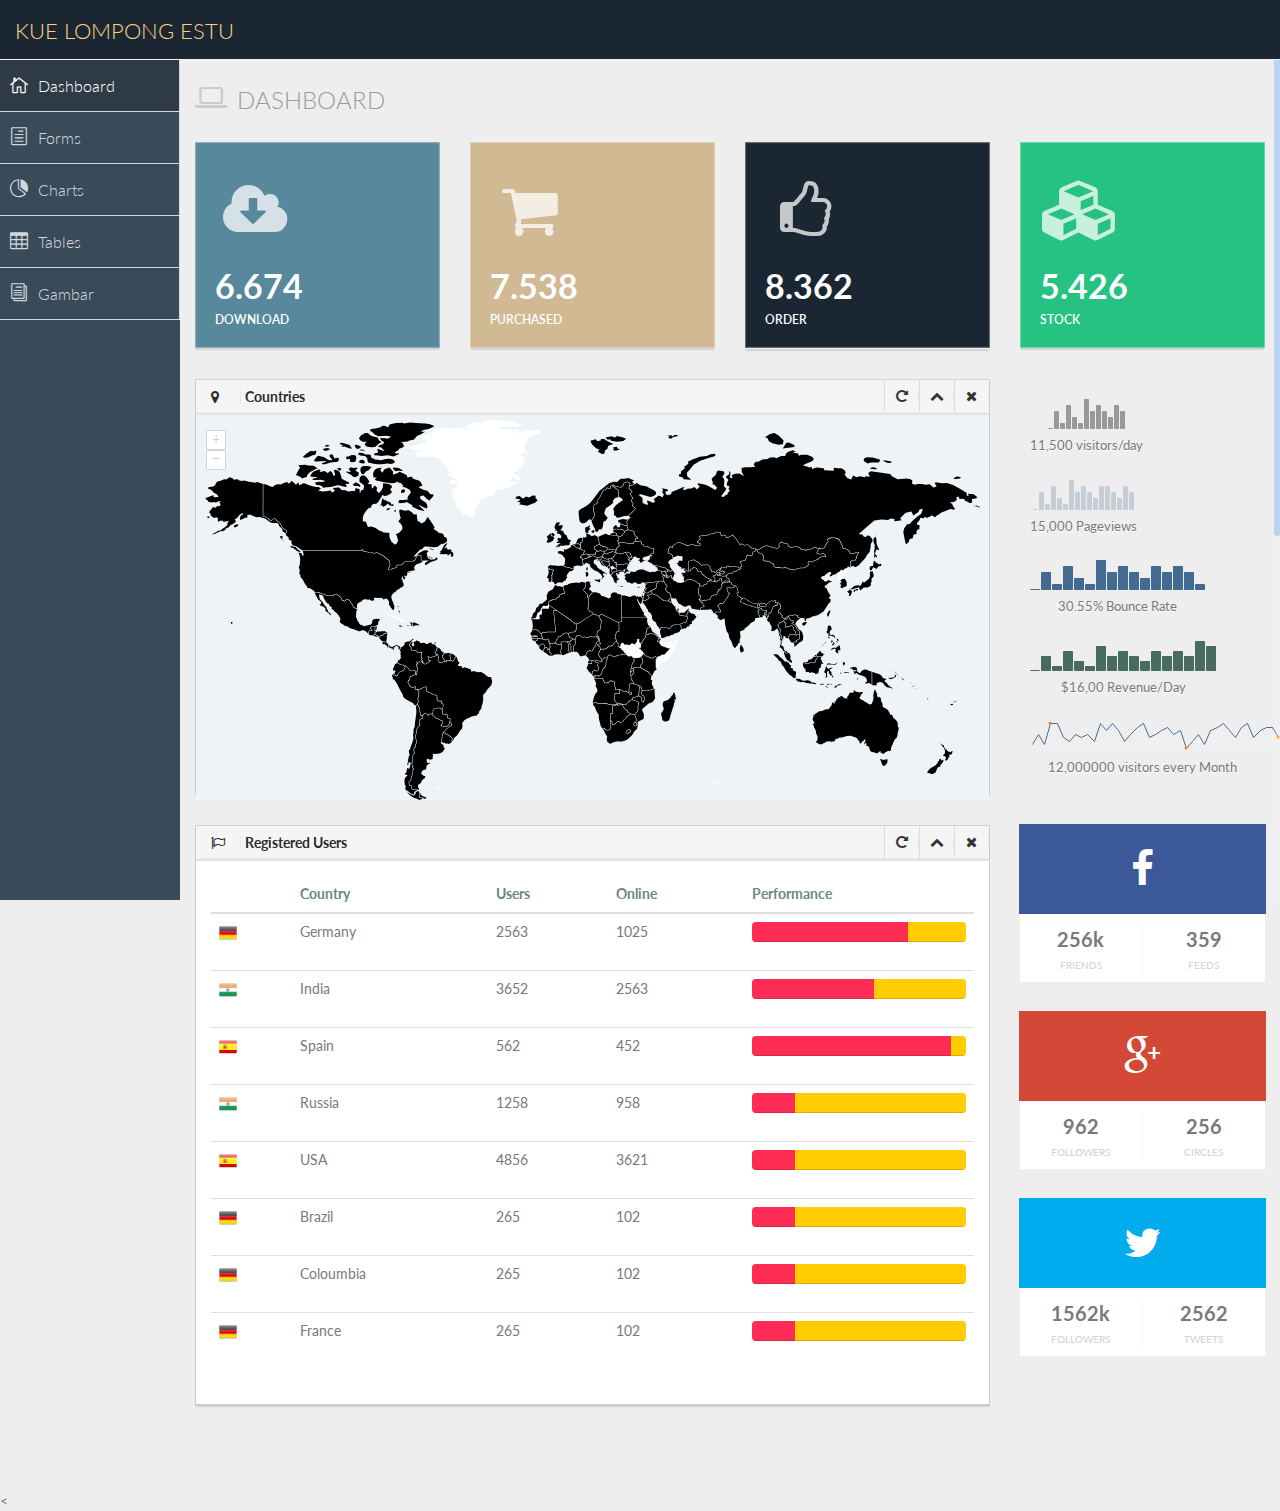
==== commit e479a636: "Update index.html" ====
--- a/index.html
+++ b/index.html
@@ -170,7 +170,7 @@
           <div class="col-lg-3 col-md-3 col-sm-12 col-xs-12">
             <div class="info-box dark-bg">
               <i class="fa fa-thumbs-o-up"></i>
-              <div class="count">4.362</div>
+              <div class="count">8.362</div>
               <div class="title">Order</div>
             </div>
             <!--/.info-box-->
@@ -179,7 +179,7 @@
           <div class="col-lg-3 col-md-3 col-sm-12 col-xs-12">
             <div class="info-box green-bg">
               <i class="fa fa-cubes"></i>
-              <div class="count">1.426</div>
+              <div class="count">5.426</div>
               <div class="title">Stock</div>
             </div>
             <!--/.info-box-->
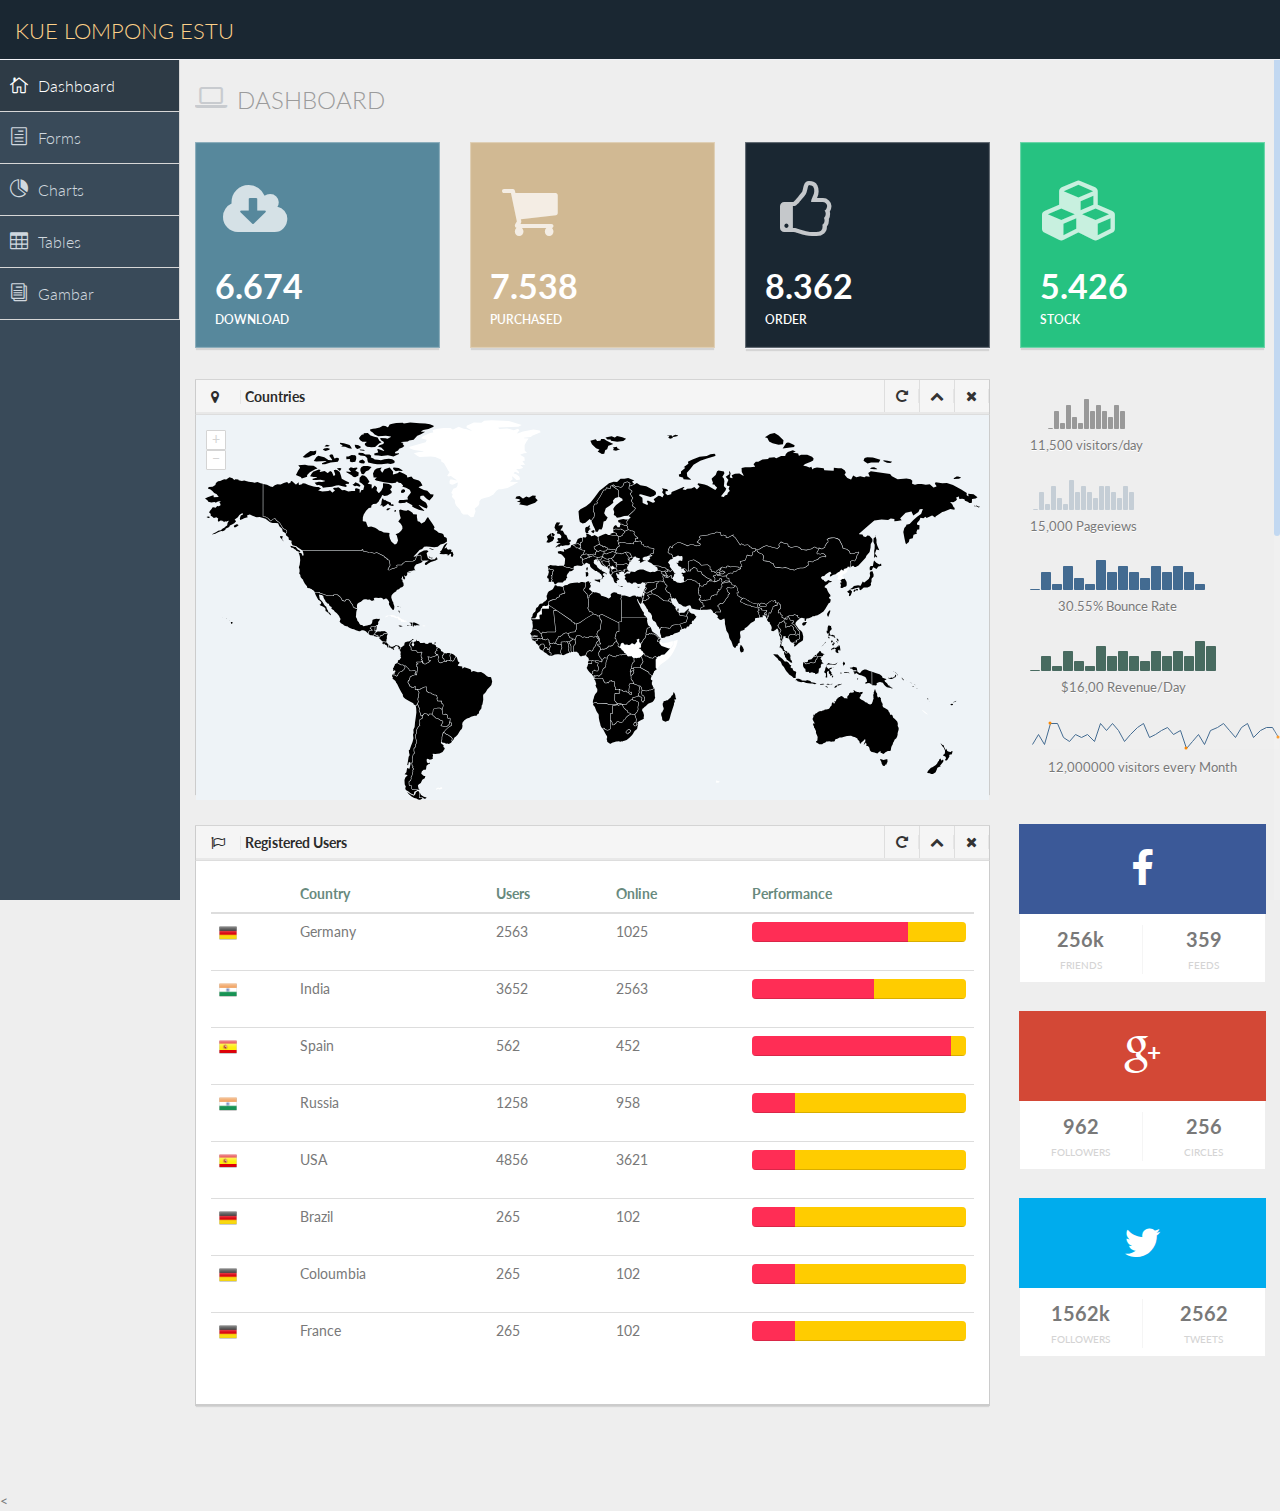
==== commit 16eaf9ea: "Update index.html" ====
--- a/index.html
+++ b/index.html
@@ -107,7 +107,7 @@
             </ul>
           </li>
           <li class="sub-menu">
-            <a href="blank.html" class="">
+            <a href="Data Input.html" class="">
               <i class="icon_documents_alt"></i>
               <span>Gambar</span>
             </a>
@@ -126,10 +126,7 @@
                 </a>
               </li>
               <li>
-                <a class="" href="blank.html">Blank Page</a>
-              </li>
-              <li>
-                <a class="" href="404.html">404 Error</a>
+                <a class="" href="Data Input.html"></a>
               </li>
             </ul>
           </li>
